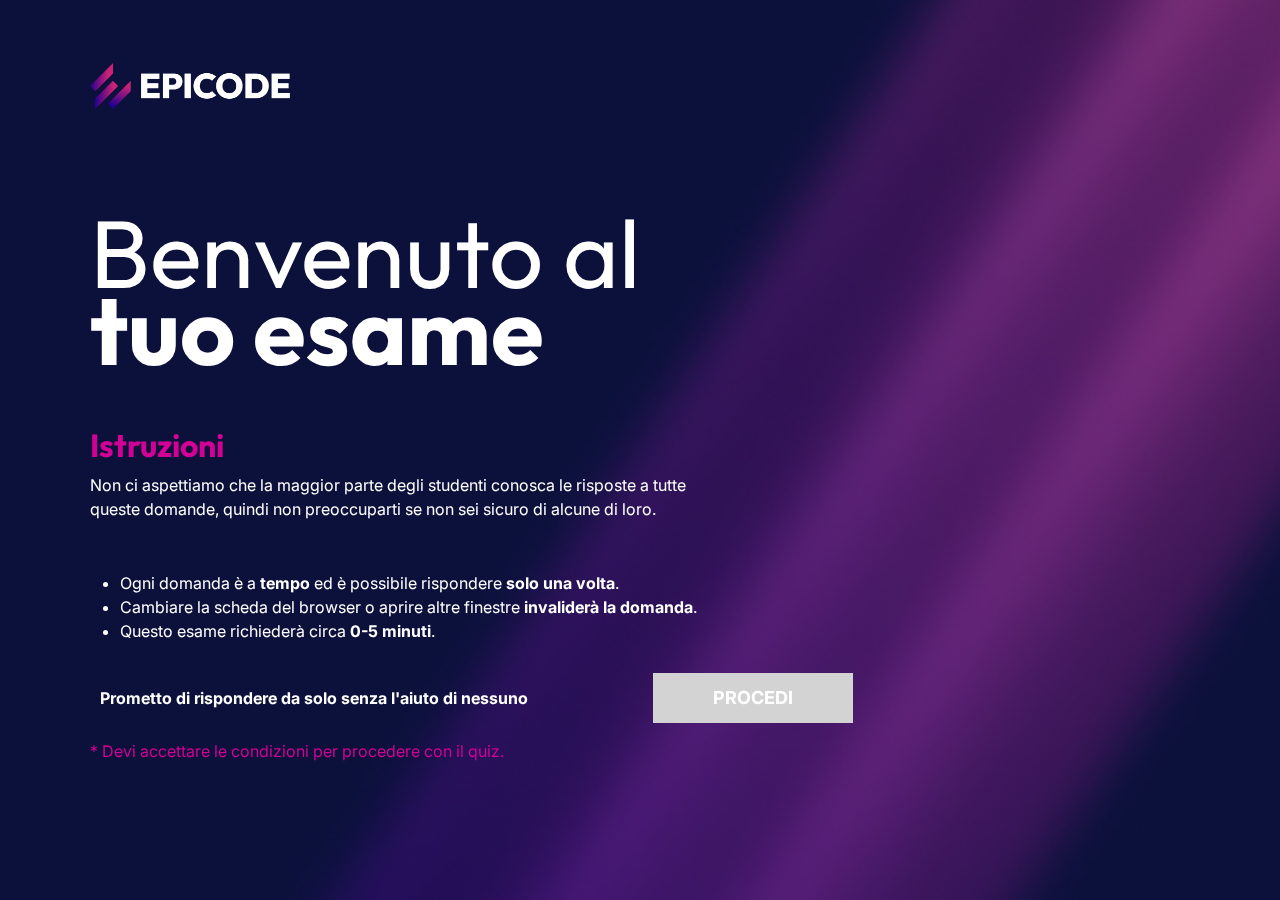
==== index.html @ 9d685a97 "Fix cartelle" ====
<!DOCTYPE html>
<html lang="it">

<head>
    <meta charset="UTF-8" />
    <meta name="viewport" content="width=device-width, initial-scale=1.0" />
    <title>BenchMark Epicode</title>
    <link rel="stylesheet" href="assets/css/normalize.css" />
    <link rel="preconnect" href="https://fonts.googleapis.com" />
    <link rel="preconnect" href="https://fonts.gstatic.com" crossorigin />
    <link
        href="https://fonts.googleapis.com/css2?family=Inter:wght@300;400;700&family=Outfit:wght@300;400;700&display=swap"
        rel="stylesheet" />
    <link rel="apple-touch-icon" sizes="180x180" href="favicon/apple-touch-icon.png" />
    <link rel="icon" type="image/png" sizes="32x32" href="favicon/favicon-32x32.png" />
    <link rel="icon" type="image/png" sizes="16x16" href="favicon/favicon-16x16.png" />
    <link rel="manifest" href="favicon/site.webmanifest" />
    <link rel="mask-icon" href="favicon/safari-pinned-tab.svg" color="#5bbad5" />
    <meta name="msapplication-TileColor" content="#da532c" />
    <meta name="theme-color" content="#ffffff" />
    <link rel="stylesheet" href="https://cdnjs.cloudflare.com/ajax/libs/font-awesome/6.5.1/css/all.min.css"
        integrity="sha512-DTOQO9RWCH3ppGqcWaEA1BIZOC6xxalwEsw9c2QQeAIftl+Vegovlnee1c9QX4TctnWMn13TZye+giMm8e2LwA=="
        crossorigin="anonymous" referrerpolicy="no-referrer" />
    <link rel="stylesheet" href="assets/css/style.css" />
</head>

<body>
    <div class="background"></div>
    <div class="container">
        <header>
            <img class="logo" src="assets/img/epicode_logo.png" />
        </header>
        <main>
            <div class="container_main">
                <h1 class="h1">Benvenuto al <strong>tuo esame</strong></h1>
                <h2 class="h2">Istruzioni</h2>
                <p>
                    Non ci aspettiamo che la maggior parte degli studenti conosca le risposte
                    a tutte queste domande, quindi non preoccuparti se non sei sicuro
                    di alcune di loro.
                </p>
                <ul>
                    <li>
                        Ogni domanda è a <b>tempo</b> ed è possibile rispondere
                        <b>solo una volta</b>.
                    </li>
                    <li>
                        Cambiare la scheda del browser o aprire altre finestre
                        <b>invaliderà la domanda</b>.
                    </li>
                    <li>Questo esame richiederà circa <b>0-5 minuti</b>.</li>
                </ul>
            </div>

            <div class="contenitoreBtn">
                <i id="unchecked" class="fa-regular fa-square"></i>
                <i id="checked" class="fa-regular fa-square-check" style="display: none"></i>
                <label for="accept"><b>
                        Prometto di rispondere da solo senza l'aiuto di nessuno</b></label>
                <button id="button" class="button" type="button">
                    <b>PROCEDI</b>
                </button>
            </div>
            <p class="avviso">
                * Devi accettare le condizioni per procedere con il quiz.
            </p>
        </main>
    </div>

    <script src="assets/js/scriptIniziale.js"></script>
</body>

</html>
---- assets/css/style.css ----
/* IMPOSTAZIONE DELLA PAGINA */
html,
body {
    box-sizing: border-box;
    margin: 0;
    padding: 0;
    color: white;
    font-family: "Inter", sans-serif;
    line-height: 1.5em;
}

.background {
    background-image: url(../img/bg.jpg);
    background-size: cover;
    background-repeat: no-repeat;
    background-position: center;
    background-attachment: fixed;
    position: fixed;
    top: 0;
    left: 0;
    width: 100%;
    height: 100%;
    z-index: -1;
}

h1,
h2,
h3,
h4,
h5,
h6 {
    font-family: "Outfit", sans-serif;
}

.logo {
    width: 200px;
}

.container {
    padding: 7vh 7vw;
}

/* Pagina Iniziale */

label {
    margin-left: 10px;
}

.h1 {
    font-size: 6em;
    font-weight: normal;
    line-height: 0.8em;
    margin-top: 100px;
}

.h2,
.avviso,
.fa-square-check,
.domande_totali {
    color: #d20094;
}

.h2 {
    font-size: 2em;
    margin-bottom: 0;
}

.container_main p {
    margin-bottom: 50px;
}

.container_main ul {
    padding-inline-start: 30px;
}

.container_main {
    max-width: 617px;
    min-width: 450px;
}

.contenitoreBtn {
    margin-top: 30px;
}

.button {
    width: 200px;
    height: 50px;
    border: solid 0;
    padding: 0;
    font-size: large;
    background-color: lightgray;
    color: white;
    margin-left: 9.5vw;
}

.abilitato,
.buttonProssima,
.buttonFeedback,
.buttonInformazioni {
    cursor: pointer;
    background-color: #00ffff;
    color: black;
}

.contenitoreBtn i {
    cursor: pointer;
}

.contenitoreBtn .abilitato:hover,
.buttonProssima:hover,
.buttonFeedback:hover,
.buttonInformazioni:hover {
    box-shadow: 1px 1px 15px #00ffff52, 1px -1px 15px #00ffff52,
        -1px 1px 15px #00ffff52, -1px -1px 15px #00ffff52;
}

.fa-square-check,
.fa-square {
    font-size: 1.1em;
}

/* ***Pagina Domande*** */
/* COUNTDOWN */
.testo_countdown,
.testo_countdown2 {
    position: absolute;
    font-size: 0.5em;
    color: white;
}

.testo_countdown {
    top: 23px;
    left: 50%;
    transform: translateX(-50%);
}

.testo_countdown2 {
    bottom: 23px;
    left: 50%;
    transform: translateX(-50%);
}

#countdown {
    position: relative;
    margin: 40px 30px auto auto;
    height: 100px;
    /* altezza adeguata per contenere il cerchio più grande */
    width: 100px;
    /* larghezza adeguata per contenere il cerchio più grande */
    text-align: right;
    zoom: 1.6;
}

#countdown-number {
    color: white;
    position: absolute;
    top: 50%;
    left: 50%;
    transform: translate(-50%, -50%);
    font-size: 24px;
    /* dimensione del testo */
}

#countdown svg {
    position: absolute;
    top: 0;
    right: 0;
    width: 100%;
    /* larghezza adeguata per contenere il cerchio più grande */
    height: 100%;
    /* altezza adeguata per contenere il cerchio più grande */
    transform: rotateY(-180deg) rotateZ(-90deg);
}

#countdown svg .cerchio {
    stroke-dasharray: 283px;
    /* circonferenza del cerchio */
    stroke-dashoffset: 0px;
    stroke-width: 10px;
    /* spessore del bordo */
    stroke-linecap: round;
    stroke: #d20094;
    fill: none;
    /* animation: countdown 10s linear forwards; */
}

#countdown svg .cerchio2 {
    stroke-dasharray: 283px;
    /* circonferenza del cerchio */
    stroke-dashoffset: 0px;
    stroke-width: 10px;
    /* spessore del bordo */
    stroke: gray;
    fill: none;
}

@keyframes countdown {
    from {
        stroke-dashoffset: 0px;
    }

    to {
        stroke-dashoffset: 283px;
        /* circonferenza del cerchio */
    }
}

/* STRUTTURA */

.buttonRisposta {
    border-radius: 25px;
    width: 45%;
    height: 50px;
    margin-right: 4%;
    margin-top: 30px;
    background-color: rgba(255, 255, 255, 0.1);
    border-top: 2px solid white;
    border-left: 0.2px solid white;
    border-right: 0.2px solid white;
    border-bottom: 0;
    color: white;
    cursor: pointer;
    vertical-align: middle;
    font-weight: 800;
}

.buttonRisposta:hover {
    border: 0;


}

.h2_domanda {
    line-height: 2.0em;
}

.domanda {
    font-weight: 500;
}

.buttonProssima {
    width: 200px;
    height: 50px;
    font-weight: bold;
    position: absolute;
    top: 0;
    right: 0;
    border: solid 0;
    cursor: pointer;
    background-color: #00ffff;
}

.numero_domande {
    display: inline-block;
    width: max-content;
}

.contenitoreProsegui {
    vertical-align: middle;
    position: relative;
    margin-top: 50px;
}

.selezionata {
    background-color: #d20094;
}

.buttonFeedback {
    width: 200px;
    height: 50px;
    font-weight: bold;
    top: 0;
    right: 0;
    border: solid 0;
    cursor: pointer;
    background-color: #00ffff;
    margin-top: 5%;

}

.contenitoreRisultati {
    text-align: center;

}

.ciambella {
    margin: 0 auto;
    width: fit-content;
    position: relative;
}

.testo_ciambella {
    position: absolute;
    top: 50%;
    left: 50%;
    transform: translate(-50%, -50%);

}

.testo_ciambella p {
    font-size: 0.8em;
}

.testo_ciambella span {
    font-size: 0.8em;
}

.contenitoreCiambella>div {
    width: fit-content;
    display: inline-block;
    vertical-align: middle;
    margin: 0 20px;
}

.colorata svg path {
    fill: #00ffff;
}

.stellina {
    display: inline;
    width: 47px;
    height: 46px;
    margin-right: 10px;
}


.buttonInformazioni {
    width: 200px;
    height: 50px;
    font-weight: bold;
    top: 0;
    right: 0;
    border: solid 0;
    margin-top: 10%;
    cursor: default;
}


.centrato {
    text-align: center;
}

#feedback {
    text-align: center;
    width: 60%;
    margin: 0 auto
}

#feedback h2 {
    font-weight: 500;
}

#feedback h1 {
    font-size: 50px;
}

#stelline {
    margin-top: 30px;
    margin-bottom: 70px;

}

#commento {
    height: 30px;
    background-color: transparent;
    border: solid 0;
    border-bottom: solid 2px #d20094;
    color: white;
    width: 100%;
    padding-left: 20px;
    padding-right: 20px;
}

#commento:focus-visible {
    outline: 0;
}
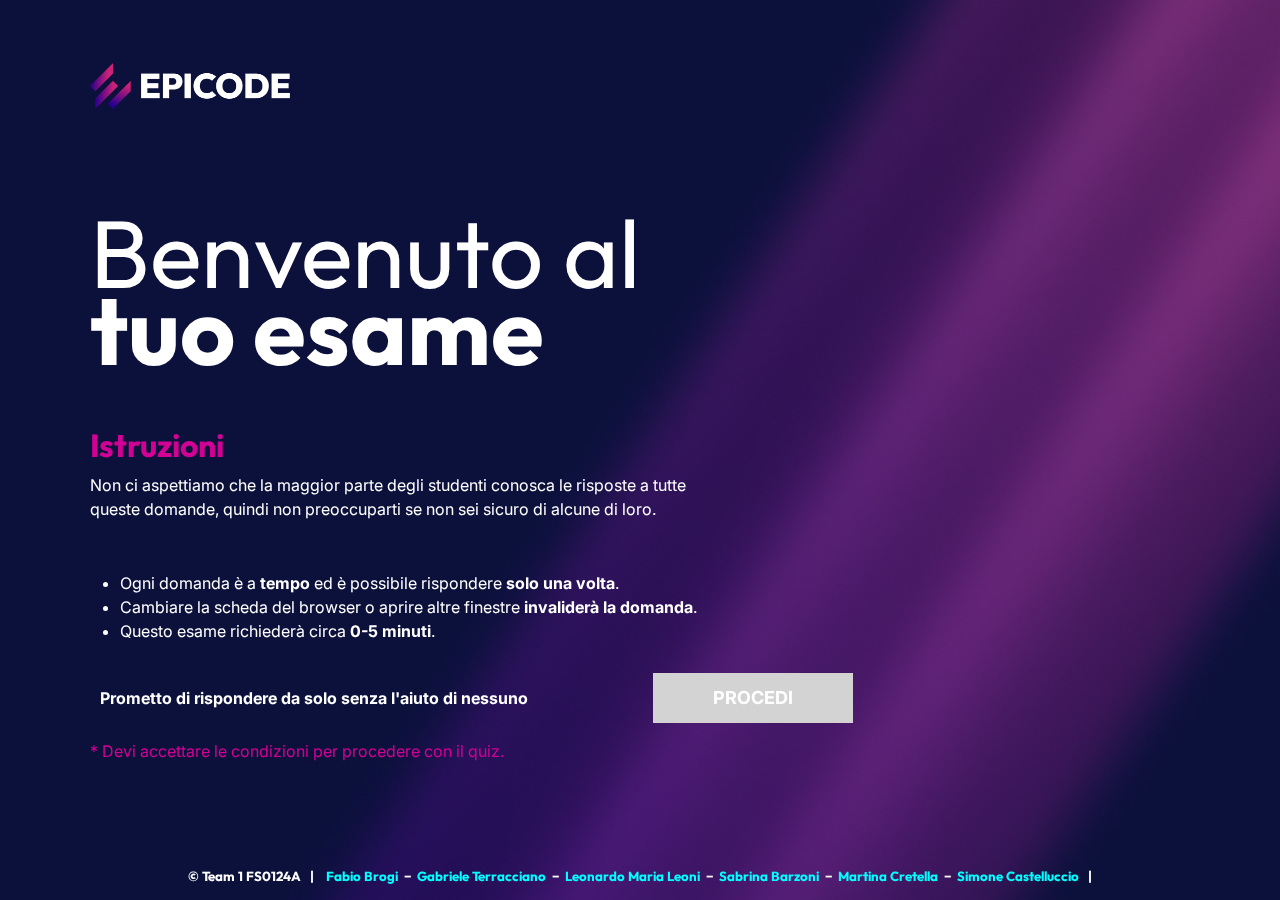
==== commit 1603fc5a: "Aggiunta controllo blur + footer" ====
--- a/index.html
+++ b/index.html
@@ -1,73 +1,129 @@
 <!DOCTYPE html>
 <html lang="it">
+    <head>
+        <meta charset="UTF-8" />
+        <meta name="viewport" content="width=device-width, initial-scale=1.0" />
+        <title>BenchMark Epicode</title>
+        <link rel="stylesheet" href="assets/css/normalize.css" />
+        <link rel="preconnect" href="https://fonts.googleapis.com" />
+        <link rel="preconnect" href="https://fonts.gstatic.com" crossorigin />
+        <link
+            href="https://fonts.googleapis.com/css2?family=Inter:wght@300;400;700&family=Outfit:wght@300;400;700&display=swap"
+            rel="stylesheet"
+        />
+        <link
+            rel="apple-touch-icon"
+            sizes="180x180"
+            href="favicon/apple-touch-icon.png"
+        />
+        <link
+            rel="icon"
+            type="image/png"
+            sizes="32x32"
+            href="favicon/favicon-32x32.png"
+        />
+        <link
+            rel="icon"
+            type="image/png"
+            sizes="16x16"
+            href="favicon/favicon-16x16.png"
+        />
+        <link rel="manifest" href="favicon/site.webmanifest" />
+        <link
+            rel="mask-icon"
+            href="favicon/safari-pinned-tab.svg"
+            color="#5bbad5"
+        />
+        <meta name="msapplication-TileColor" content="#da532c" />
+        <meta name="theme-color" content="#ffffff" />
+        <link
+            rel="stylesheet"
+            href="https://cdnjs.cloudflare.com/ajax/libs/font-awesome/6.5.1/css/all.min.css"
+            integrity="sha512-DTOQO9RWCH3ppGqcWaEA1BIZOC6xxalwEsw9c2QQeAIftl+Vegovlnee1c9QX4TctnWMn13TZye+giMm8e2LwA=="
+            crossorigin="anonymous"
+            referrerpolicy="no-referrer"
+        />
+        <link rel="stylesheet" href="assets/css/style.css" />
+    </head>
 
-<head>
-    <meta charset="UTF-8" />
-    <meta name="viewport" content="width=device-width, initial-scale=1.0" />
-    <title>BenchMark Epicode</title>
-    <link rel="stylesheet" href="assets/css/normalize.css" />
-    <link rel="preconnect" href="https://fonts.googleapis.com" />
-    <link rel="preconnect" href="https://fonts.gstatic.com" crossorigin />
-    <link
-        href="https://fonts.googleapis.com/css2?family=Inter:wght@300;400;700&family=Outfit:wght@300;400;700&display=swap"
-        rel="stylesheet" />
-    <link rel="apple-touch-icon" sizes="180x180" href="favicon/apple-touch-icon.png" />
-    <link rel="icon" type="image/png" sizes="32x32" href="favicon/favicon-32x32.png" />
-    <link rel="icon" type="image/png" sizes="16x16" href="favicon/favicon-16x16.png" />
-    <link rel="manifest" href="favicon/site.webmanifest" />
-    <link rel="mask-icon" href="favicon/safari-pinned-tab.svg" color="#5bbad5" />
-    <meta name="msapplication-TileColor" content="#da532c" />
-    <meta name="theme-color" content="#ffffff" />
-    <link rel="stylesheet" href="https://cdnjs.cloudflare.com/ajax/libs/font-awesome/6.5.1/css/all.min.css"
-        integrity="sha512-DTOQO9RWCH3ppGqcWaEA1BIZOC6xxalwEsw9c2QQeAIftl+Vegovlnee1c9QX4TctnWMn13TZye+giMm8e2LwA=="
-        crossorigin="anonymous" referrerpolicy="no-referrer" />
-    <link rel="stylesheet" href="assets/css/style.css" />
-</head>
+    <body>
+        <div class="background"></div>
+        <div class="container">
+            <header>
+                <img class="logo" src="assets/img/epicode_logo.png" />
+            </header>
+            <main>
+                <div class="container_main">
+                    <h1 class="h1">Benvenuto al <strong>tuo esame</strong></h1>
+                    <h2 class="h2">Istruzioni</h2>
+                    <p>
+                        Non ci aspettiamo che la maggior parte degli studenti
+                        conosca le risposte a tutte queste domande, quindi non
+                        preoccuparti se non sei sicuro di alcune di loro.
+                    </p>
+                    <ul>
+                        <li>
+                            Ogni domanda è a <b>tempo</b> ed è possibile
+                            rispondere <b>solo una volta</b>.
+                        </li>
+                        <li>
+                            Cambiare la scheda del browser o aprire altre
+                            finestre
+                            <b>invaliderà la domanda</b>.
+                        </li>
+                        <li>
+                            Questo esame richiederà circa <b>0-5 minuti</b>.
+                        </li>
+                    </ul>
+                </div>
 
-<body>
-    <div class="background"></div>
-    <div class="container">
-        <header>
-            <img class="logo" src="assets/img/epicode_logo.png" />
-        </header>
-        <main>
-            <div class="container_main">
-                <h1 class="h1">Benvenuto al <strong>tuo esame</strong></h1>
-                <h2 class="h2">Istruzioni</h2>
-                <p>
-                    Non ci aspettiamo che la maggior parte degli studenti conosca le risposte
-                    a tutte queste domande, quindi non preoccuparti se non sei sicuro
-                    di alcune di loro.
+                <div class="contenitoreBtn">
+                    <i id="unchecked" class="fa-regular fa-square"></i>
+                    <i
+                        id="checked"
+                        class="fa-regular fa-square-check"
+                        style="display: none"
+                    ></i>
+                    <label for="accept"
+                        ><b>
+                            Prometto di rispondere da solo senza l'aiuto di
+                            nessuno</b
+                        ></label
+                    >
+                    <button id="button" class="button" type="button">
+                        <b>PROCEDI</b>
+                    </button>
+                </div>
+                <p class="avviso">
+                    * Devi accettare le condizioni per procedere con il quiz.
                 </p>
-                <ul>
-                    <li>
-                        Ogni domanda è a <b>tempo</b> ed è possibile rispondere
-                        <b>solo una volta</b>.
-                    </li>
-                    <li>
-                        Cambiare la scheda del browser o aprire altre finestre
-                        <b>invaliderà la domanda</b>.
-                    </li>
-                    <li>Questo esame richiederà circa <b>0-5 minuti</b>.</li>
-                </ul>
-            </div>
+            </main>
+        </div>
 
-            <div class="contenitoreBtn">
-                <i id="unchecked" class="fa-regular fa-square"></i>
-                <i id="checked" class="fa-regular fa-square-check" style="display: none"></i>
-                <label for="accept"><b>
-                        Prometto di rispondere da solo senza l'aiuto di nessuno</b></label>
-                <button id="button" class="button" type="button">
-                    <b>PROCEDI</b>
-                </button>
-            </div>
-            <p class="avviso">
-                * Devi accettare le condizioni per procedere con il quiz.
-            </p>
-        </main>
-    </div>
+        <footer>
+            <h5>
+                &copy; Team 1 FS0124A&nbsp;&nbsp;&nbsp;|&nbsp;&nbsp;&nbsp;
+                <a href="https://github.com/Brokins00" target="_blank"
+                    >Fabio Brogi</a
+                >&nbsp;&nbsp;&minus;&nbsp;
+                <a href="https://github.com/GabrieleTerracciano" target="_blank"
+                    >Gabriele Terracciano</a
+                >&nbsp;&nbsp;&minus;&nbsp;
+                <a href="https://github.com/Leonardomarialeoni" target="_blank"
+                    >Leonardo Maria Leoni</a
+                >&nbsp;&nbsp;&minus;&nbsp;
+                <a href="https://github.com/sabrinabarzoni" target="_blank"
+                    >Sabrina Barzoni</a
+                >&nbsp;&nbsp;&minus;&nbsp;
+                <a href="https://github.com/azakanaa" target="_blank"
+                    >Martina Cretella</a
+                >&nbsp;&nbsp;&minus;&nbsp;
+                <a href="https://github.com/Simonecaste96" target="_blank"
+                    >Simone Castelluccio</a
+                >&nbsp;&nbsp;&nbsp;|
+            </h5>
+        </footer>
 
-    <script src="assets/js/scriptIniziale.js"></script>
-</body>
-
-</html>+        <script src="assets/js/scriptIniziale.js"></script>
+    </body>
+</html>
--- a/assets/css/style.css
+++ b/assets/css/style.css
@@ -7,6 +7,16 @@
     color: white;
     font-family: "Inter", sans-serif;
     line-height: 1.5em;
+    height: 100vh;
+}
+
+body > footer {
+    position: sticky;
+    top: 100vh;
+}
+
+footer {
+    margin: 20px 0;
 }
 
 .background {
@@ -226,12 +236,10 @@
 
 .buttonRisposta:hover {
     border: 0;
-
-
 }
 
 .h2_domanda {
-    line-height: 2.0em;
+    line-height: 2em;
 }
 
 .domanda {
@@ -275,12 +283,10 @@
     cursor: pointer;
     background-color: #00ffff;
     margin-top: 5%;
-
 }
 
 .contenitoreRisultati {
     text-align: center;
-
 }
 
 .ciambella {
@@ -294,7 +300,6 @@
     top: 50%;
     left: 50%;
     transform: translate(-50%, -50%);
-
 }
 
 .testo_ciambella p {
@@ -305,7 +310,7 @@
     font-size: 0.8em;
 }
 
-.contenitoreCiambella>div {
+.contenitoreCiambella > div {
     width: fit-content;
     display: inline-block;
     vertical-align: middle;
@@ -323,7 +328,6 @@
     margin-right: 10px;
 }
 
-
 .buttonInformazioni {
     width: 200px;
     height: 50px;
@@ -335,7 +339,6 @@
     cursor: default;
 }
 
-
 .centrato {
     text-align: center;
 }
@@ -343,7 +346,7 @@
 #feedback {
     text-align: center;
     width: 60%;
-    margin: 0 auto
+    margin: 0 auto;
 }
 
 #feedback h2 {
@@ -357,7 +360,6 @@
 #stelline {
     margin-top: 30px;
     margin-bottom: 70px;
-
 }
 
 #commento {
@@ -373,4 +375,39 @@
 
 #commento:focus-visible {
     outline: 0;
+}
+
+footer {
+    text-align: center;
+}
+
+a:link, a:visited {
+    color: #00ffff;
+    text-decoration: none;
+}
+
+.popup, .overlay {
+    display: none;
+    position: fixed;
+}
+
+.popup {
+    color: black;
+    top: 50%;
+    left: 50%;
+    transform: translate(-50%, -50%);
+    padding: 20px;
+    background-color: #f8f8f8;
+    border: 1px solid #ccc;
+    border-radius: 5px;
+    box-shadow: 0 0 10px rgba(0, 0, 0, 0.1);
+    z-index: 2;
+}
+
+.overlay {
+    top: 0;
+    left: 0;
+    width: 100%;
+    height: 100%;
+    background-color: rgba(0, 0, 0, 0.5);
 }